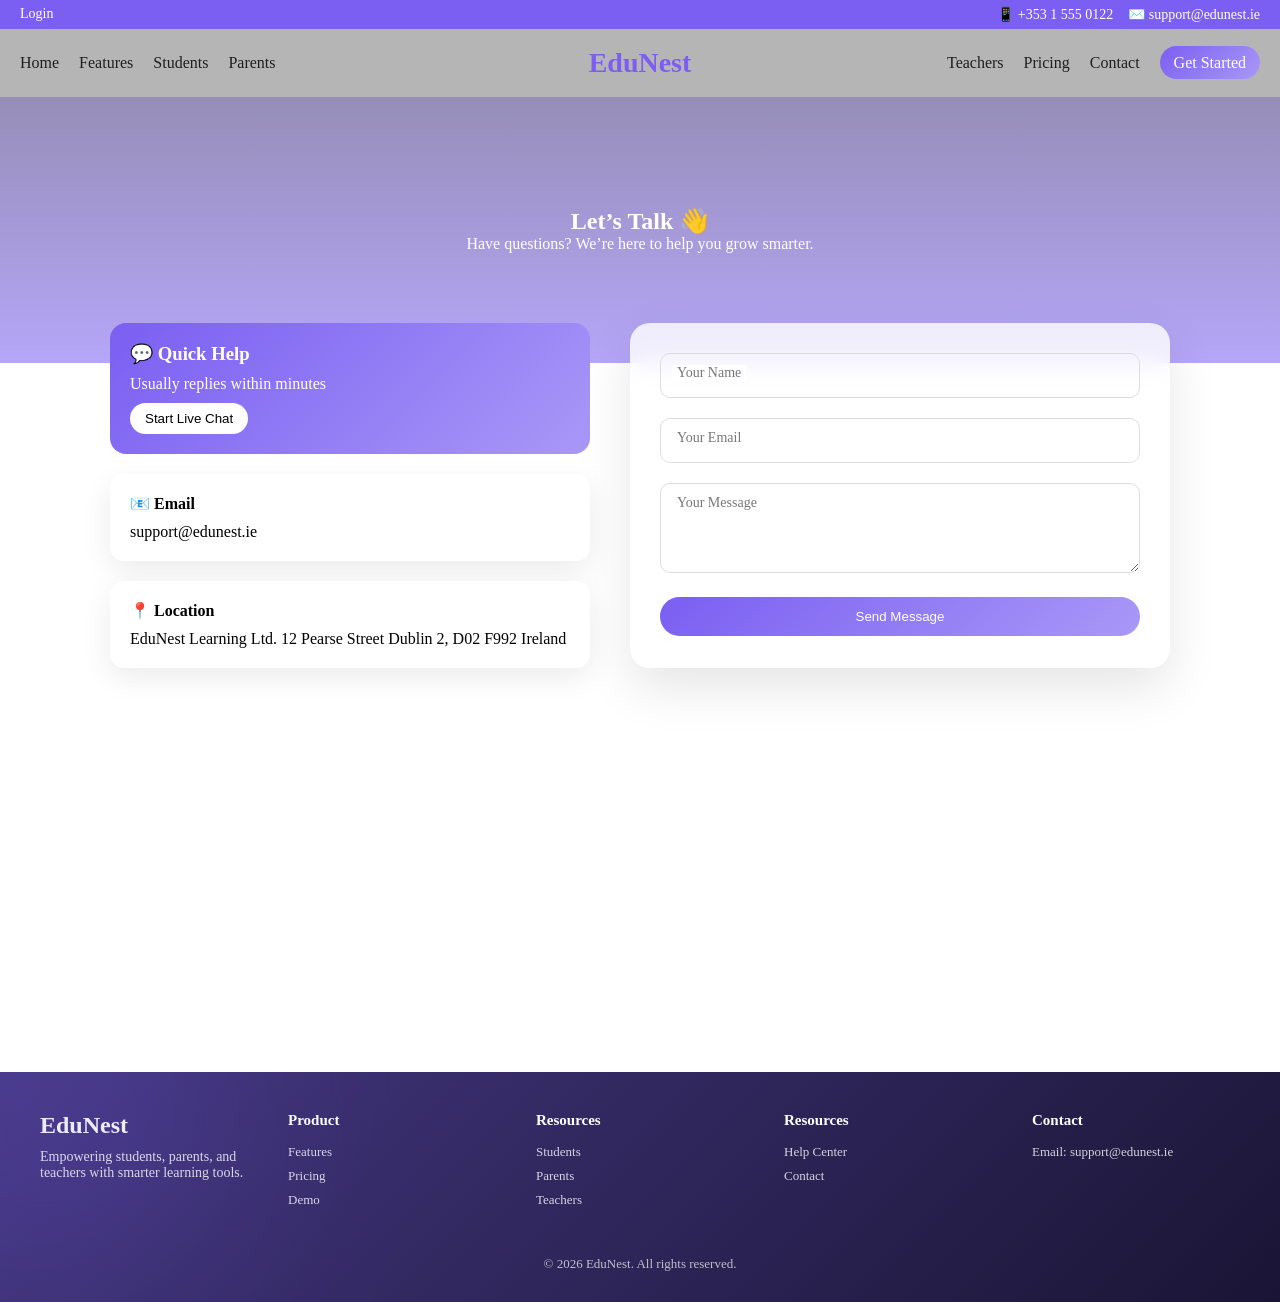
==== contact.html @ 709e3a7b "minor chnages" ====
<!DOCTYPE html>
<html lang="en">

<head>
    <meta charset="UTF-8">
    <meta name="viewport" content="width=device-width, initial-scale=1.0">
    <title>Contact Us - EduNest</title>
    <link rel="stylesheet" href="assets/css/style.css">
    <script src="https://cdnjs.cloudflare.com/ajax/libs/jquery/3.6.0/jquery.min.js"></script>
</head>

<body>
    <div class="top-bar">
        <div class="top-left">
            <span>📱 +353 1 555 0122</span>
            <span>✉️ support@edunest.ie</span>
        </div>
        <div class="top-right">
            <a href="login.html">Login</a>
        </div>
    </div>

    <!-- MAIN HEADER -->
    <header class="header">
        <nav class="nav">

            <!-- LEFT MENU -->
            <ul class="nav-left">
                <li><a href="/">Home</a></li>
                <li><a href="/#features">Features</a></li>
                <li><a href="/#students">Students</a></li>
                <li><a href="/#parents">Parents</a></li>
            </ul>

            <!-- LOGO CENTER -->
            <div class="logo"><a href="/">EduNest</a></div>

            <!-- RIGHT MENU -->
            <ul class="nav-right">
                <li><a href="/#teachers">Teachers</a></li>
                <li><a href="pricing.html">Pricing</a></li>
                <!-- <li><a href="#">About</a></li> -->
                <li><a href="contact.html">Contact</a></li>
                <li><a href="javascript:void(0)" class="btn-primary" onclick="openModal()">Get Started</a></li>
            </ul>

            <!-- MOBILE MENU ICON -->
            <div class="menu-toggle" id="menuToggle">☰</div>

        </nav>
    </header>
    <div class="mobile-menu" id="mobileMenu">
        <a href="/">Home</a>
        <a href="/#features">Features</a>
        <a href="/#students">Students</a>
        <a href="/#parents">Parents</a>
        <a href="/#teachers">Teachers</a>
        <a href="pricing.html">Pricing</a>
        <a href="contact.html">Contact</a>
        <a href="login.html">Login</a>
        <a href="#" class="btn-primary">Get Started</a>
    </div>
    <section class="contact-hero">
        <h1>Let’s Talk 👋</h1>
        <p>Have questions? We’re here to help you grow smarter.</p>
    </section>

    <section class="contact-main">

        <!-- LEFT SIDE -->
        <div class="contact-left">

            <!-- CHAT CARD -->
            <div class="chat-card">
                <h3>💬 Quick Help</h3>
                <p>Usually replies within minutes</p>
                <button class="live-btn">Start Live Chat</button>
                <div id="toastMsg" class="toast-msg">
                    ⚠️ Please login first, then you can start chat.
                </div>
            </div>


            <!-- INFO -->
            <div class="info-card">
                <h4>📧 Email</h4>
                <p>support@edunest.ie</p>
            </div>

            <div class="info-card">
                <h4>📍 Location</h4>
                <p>EduNest Learning Ltd.
                    12 Pearse Street
                    Dublin 2, D02 F992
                    Ireland</p>
            </div>

        </div>

        <!-- RIGHT SIDE -->
        <div class="contact-right">

            <form id="contactForm">

                <div class="input-group">
                    <input type="text" required>
                    <label>Your Name</label>
                </div>

                <div class="input-group">
                    <input type="email" required>
                    <label>Your Email</label>
                </div>

                <div class="input-group">
                    <textarea rows="4" required></textarea>
                    <label>Your Message</label>
                </div>

                <button type="submit" class="btn-submit">
                    Send Message
                </button>

                <p class="success-msg">✅ Message sent successfully!</p>

            </form>

        </div>

    </section>

    <!-- MAP -->
    <section class="map-section">
        <iframe
            src="https://www.google.com/maps/embed?pb=!1m18!1m12!1m3!1d3556602.428380062!2d-13.500493834853193!3d53.27316102731664!2m3!1f0!2f0!3f0!3m2!1i1024!2i768!4f13.1!3m3!1m2!1s0x48670e85c619870b%3A0x3523510470bb0f7!2sEducation%20State!5e1!3m2!1sen!2sin!4v1774634293550!5m2!1sen!2sin"
            width="600" height="450" style="border:0;" allowfullscreen="" loading="lazy"
            referrerpolicy="no-referrer-when-downgrade"></iframe>
    </section>
    <footer class="footer">

        <div class="footer-container">

            <!-- BRAND -->
            <div class="footer-col brand">
                <h3>EduNest</h3>
                <p>
                    Empowering students, parents, and teachers with smarter learning tools.
                </p>

            </div>

            <!-- EDU NEST -->

            <!-- PRODUCT -->
            <div class="footer-col">
                <h4>Product</h4>
                <ul>
                    <li><a href="/#features">Features</a></li>
                    <li><a href="pricing.html">Pricing</a></li>
                    <li><a href="contact.html">Demo</a></li>
                </ul>
            </div>

            <!-- RESOURCES -->
            <div class="footer-col">
                <h4>Resources</h4>
                <ul>
                    <li><a href="/#students">Students</a></li>
                    <li><a href="/#parents">Parents</a></li>
                    <li><a href="/#teachers">Teachers</a></li>
                    <!-- <li><a href="#">FAQs</a></li> -->
                </ul>
            </div>

            <!-- LEGAL -->
            <div class="footer-col">
                <h4>Resources</h4>
                <ul>
                    <li><a href="contact.html">Help Center</a></li>
                    <li><a href="contact.html">Contact</a></li>
                    <!-- <li><a href="#">FAQs</a></li> -->
                </ul>
            </div>

            <!-- CONTACT -->
            <div class="footer-col">
                <h4>Contact</h4>
                <ul>
                    <li>Email: support@edunest.ie</li>
                </ul>
            </div>

        </div>

        <!-- BOTTOM -->
        <div class="footer-bottom">
            © 2026 EduNest. All rights reserved.
        </div>

    </footer>
    <div class="modal" id="demoModal">

        <div class="modal-content" id="modalBox">

            <span class="close" onclick="closeModal()">&times;</span>

            <h2>Request a Demo</h2>

            <form id="demoForm">

                <input type="text" id="name" placeholder="Full Name" required>
                <input type="email" id="email" placeholder="Email Address" required>
                <input type="text" placeholder="Farm Size / Location">

                <p class="" id="formError"></p>

                <button type="submit">Submit Request</button>

            </form>

        </div>

    </div>

    <script src="assets/js/script.js"></script>
    <script>
        const form = document.getElementById("contactForm");
        const successMsg = document.querySelector(".success-msg");

        form.addEventListener("submit", function (e) {
            e.preventDefault();

            successMsg.style.display = "block";

            form.reset();

            setTimeout(() => {
                successMsg.style.display = "none";
            }, 3000);
        });
        
    </script>
</body>

</html>
---- assets/css/style.css ----
/* Reset */
:root {
    --primary: #7A5FF2;
    --secondary: #443781;
    --light: #A998F7;
}

/* RESET */
* {
    margin: 0;
    padding: 0;
    box-sizing: border-box;
}

/* =========================
   TOP BAR
========================= */
.top-bar {
    display: flex;
    justify-content: space-between;
    padding: 6px 20px;
    font-size: 14px;
    color: #ffffff;
    background: var(--primary);
    flex-direction: row-reverse;
}

.top-left {
    display: flex;
    gap: 15px;
}

.top-right a {
    color: #ffffff;
    text-decoration: none;
}

/* =========================
   HEADER
========================= */
.header {
    position: sticky;
    top: 0;
    padding: 10px 0;
    z-index: 1000;
    background: rgba(163, 163, 163, 0.8);
    backdrop-filter: blur(10px);
}

/* NAV */
.nav {
    display: flex;
    align-items: center;
    justify-content: space-between;
    padding: 15px 20px;
    position: relative;

}

/* MENUS */
.nav-left,
.nav-right {
    display: flex;
    gap: 20px;
    list-style: none;
}

.nav a {
    color: #1f1f1f;
    text-decoration: none;
    font-size: 16px;
    transition: 0.3s;
}

.nav a:hover {
    color: var(--primary);
}

/* LOGO CENTER */
nav .logo {
    position: absolute;
    left: 50%;
    transform: translateX(-50%);
}

nav .logo a {
    font-size: 28px;
    font-weight: bold;
    color: var(--primary);
    text-decoration: none;
}

/* BUTTON */
nav .btn-primary {
    padding: 8px 14px;
    border-radius: 20px;
    color: #ffffff;
    background: linear-gradient(135deg, var(--primary), var(--light));
}

/* MENU TOGGLE */
.menu-toggle {
    display: none;
    font-size: 24px;
    cursor: pointer;
    color: #fff;
}

/* =========================
   MOBILE MENU
========================= */
.mobile-menu {
    position: fixed;
    top: 0;
    right: -100%;
    width: 260px;
    height: 100%;
    background: #050b18;
    display: flex;
    flex-direction: column;
    padding: 30px 20px;
    gap: 15px;
    transition: 0.3s;
    z-index: 1111;
}

.mobile-menu a {
    color: #fff;
    text-decoration: none;
    font-size: 16px;
}

.mobile-menu.active {
    right: 0;
}

/* =========================
   TABLET (≤992px)
========================= */
@media (max-width: 992px) {

    .nav-left,
    .nav-right {
        display: none;
    }

    .menu-toggle {
        display: block;
    }

}

/* =========================
   MOBILE (≤576px)
========================= */
@media (max-width: 576px) {

    .top-bar {
        flex-direction: column;
        align-items: center;
        gap: 5px;
    }

    .top-left {
        flex-direction: column;
        align-items: center;
    }

}

/* hero banner */
.hero-slider {
    position: relative;
    height: 100vh;
    overflow: hidden;
}

/* SLIDE */
.hero-slide {
    position: absolute;
    width: 100%;
    height: 100%;
    opacity: 0;
    transition: 1s ease;
}

.hero-slide.active {
    opacity: 1;
}

/* BACKGROUND (GRADIENT + GLOW) */
.slide-1 .hero-bg {
    position: absolute;
    width: 100%;
    height: 100%;
    background: url(../images/banner2.jpg) no-repeat center center/cover;
    /* filter: blur(10px); */
    transform: scale(1.2);
}

.slide-1 .hero-bg::before {
    position: absolute;
    content: "";
    background:
        radial-gradient(circle at 20% 30%, var(--light), transparent 40%),
        radial-gradient(circle at 80% 70%, var(--primary), transparent 40%),
        linear-gradient(135deg, var(--secondary), #000);
    width: 100%;
    height: 100%;
    opacity: .6;
}

.slide-2 .hero-bg {
    position: absolute;
    width: 100%;
    height: 100%;
    background: url(../images/banner1.jpg) no-repeat center center/cover;
    /* filter: blur(10px); */
    transform: scale(1.2);
}

/* CONTENT CENTER */
.hero-content {
    position: relative;
    z-index: 2;
    text-align: center;
    color: #fff;
    top: 50%;
    transform: translateY(-50%);
    max-width: 700px;
    margin: auto;
    padding: 20px;
}

.hero-content h1 {
    font-size: 56px;
    font-weight: 700;
    margin-bottom: 20px;
}

.hero-content p {
    font-size: 18px;
    line-height: 1.6;
    opacity: 0.9;
    margin-bottom: 30px;
}

/* BUTTONS */
.hero-buttons a {
    margin: 0 10px;
}

.btn-primary {
    background: linear-gradient(135deg, var(--primary), var(--light));
    padding: 14px 26px;
    border-radius: 30px;
    color: #fff;
    text-decoration: none;
    font-weight: 500;
}

.btn-glass {
    border: 1px solid rgba(255, 255, 255, 0.4);
    padding: 14px 26px;
    border-radius: 30px;
    color: #fff;
    text-decoration: none;
    backdrop-filter: blur(10px);
}

/* FLOATING CARDS */
.floating-cards .card {
    position: absolute;
    background: rgba(255, 255, 255, 0.1);
    backdrop-filter: blur(12px);
    padding: 12px 18px;
    border-radius: 12px;
    color: #fff;
    font-size: 14px;
    animation: float 6s infinite ease-in-out;
}

/* CARD POSITIONS */
.floating-cards .card1 {
    top: 20% !important;
    left: 15% !important;
}

.floating-cards .card2 {
    bottom: 20% !important;
    right: 15% !important;
}

.floating-cards .card3 {
    top: 60%;
    left: 10%;
}

/* FLOAT ANIMATION */
@keyframes float {

    0%,
    100% {
        transform: translateY(0);
    }

    50% {
        transform: translateY(-20px);
    }
}

/* DOTS */
.hero-dots {
    position: absolute;
    bottom: 30px;
    width: 100%;
    text-align: center;
}

.dot {
    height: 10px;
    width: 10px;
    margin: 5px;
    background: #fff;
    display: inline-block;
    border-radius: 50%;
    opacity: 0.4;
}

.dot.active {
    opacity: 1;
    background: var(--primary);
}

/* RESPONSIVE */
@media (max-width: 768px) {
    .hero-content h1 {
        font-size: 34px;
    }

    .hero-content p {
        font-size: 14px;
    }

    .floating-cards {
        display: none;
    }
}

/* features */
.highlights {
    padding: 60px 20px;
    background: linear-gradient(135deg, var(--primary), #ffffff);
    text-align: center;
}

.highlights .section-title {
    font-size: 36px;
    margin-bottom: 60px;
    color: var(--secondary);
}

/* GRID */
.highlight-grid {
    display: grid;
    grid-template-columns: repeat(4, 1fr);
    gap: 25px;
}

/* CARD */
.highlight-card {
    position: relative;
    padding: 30px 20px;
    border-radius: 20px;
    background: rgba(255, 255, 255, 0.251);
    backdrop-filter: blur(12px);
    transition: 0.4s;
    overflow: hidden;
}

/* GLOW EFFECT */
.highlight-card::before {
    content: "";
    position: absolute;
    inset: 0;
    background: linear-gradient(135deg, var(--primary), var(--light));
    opacity: 0;
    transition: 0.4s;
    z-index: 0;
}

.highlight-card:hover::before {
    opacity: 0.1;
}

/* CONTENT */
.highlight-card * {
    position: relative;
    z-index: 2;
}

.icon {
    font-size: 32px;
    margin-bottom: 15px;
}

.highlight-card h3 {
    font-size: 20px;
    margin-bottom: 10px;
    color: var(--secondary);
}

.highlight-card p {
    font-size: 14px;
    color: #555;
}

/* HOVER EFFECT */
.highlight-card:hover {
    transform: translateY(-10px) scale(1.02);
    box-shadow: 0 15px 40px rgba(122, 95, 242, 0.2);
}

/* RESPONSIVE */
@media (max-width: 992px) {
    .highlight-grid {
        grid-template-columns: repeat(2, 1fr);
    }
}

@media (max-width: 576px) {
    .highlight-grid {
        grid-template-columns: 1fr;
    }
}

/* showcase */
/* SECTION */
.app-showcase {
    padding: 40px 20px;
    text-align: center;
    background: linear-gradient(135deg, #ffffff, #f7f5ff);
}

.app-showcase h2 {
    font-size: 38px;
    margin-bottom: 60px;
    color: var(--secondary);
}

/* CONTAINER */
.slider-container {
    position: relative;
    display: flex;
    align-items: center;
}

/* SLIDER */
.slider {
    display: flex;
    gap: 30px;
    overflow-x: auto;
    scroll-behavior: smooth;
    padding: 20px;
}

/* HIDE SCROLLBAR */
.slider::-webkit-scrollbar {
    display: none;
}

/* SLIDE */
.slide {
    min-width: 300px;
    position: relative;
    border-radius: 20px;
    overflow: hidden;
    transform: scale(0.85);
    opacity: 0.5;
    transition: 0.4s;
}

/* IMAGE */
.slide img {
    width: 200px;
    height: 400px;
    margin: 0 auto;
    object-fit: contain;
    display: block;
    border-radius: 20px;
}

/* OVERLAY */
.overlay {
    position: absolute;
    bottom: 10px;
    left: 10px;
    right: 10px;
    padding: 10px 15px;
    border-radius: 10px;
    background: rgba(0, 0, 0, 0.5);
    color: #fff;
    font-size: 14px;
    backdrop-filter: blur(10px);
}

/* ACTIVE CENTER */
.slide.active {
    transform: scale(1.1);
    opacity: 1;
}

/* NAV BUTTONS */
.nav-btn {
    position: absolute;
    background: #7A5FF2;
    color: #ffffff;
    border: none;
    font-size: 30px;
    padding: 10px 15px;
    cursor: pointer;
    border-radius: 50%;
    z-index: 5;
}

.prev {
    left: 0;
}

.next {
    right: 0;
}

/* RESPONSIVE */
@media (max-width: 768px) {
    .slide {
        min-width: 240px;
    }

    .nav-btn {
        display: none;
    }
}

/* students */


/* SECTION */
.students-section {
    padding: 60px 20px;
    background: linear-gradient(135deg, var(--primary), var(--light));
    position: relative;
    overflow: hidden;
}

/* CONTAINER */
.students-container {
    display: flex;
    align-items: center;
    justify-content: space-between;
    gap: 60px;
    max-width: 1200px;
    margin: auto;
}

/* LEFT CONTENT */
.students-content {
    flex: 1;
}

.students-content h2 {
    font-size: 40px;
    color: #ffffff;
    margin-bottom: 20px;
}

.students-section .subtitle {
    font-size: 16px;
    margin-bottom: 25px;
    color: #cfcfcf;
}

/* FEATURES */
.students-section .features {
    list-style: none;
    margin-bottom: 30px;
}

.students-section .features li {
    margin-bottom: 12px;
    font-size: 15px;
    color: #ffffff;
}

/* BUTTON */
.students-content .btn-primary {
    background: linear-gradient(135deg, #f7f5ff, #ffffff);
    padding: 12px 24px;
    border-radius: 30px;
    color: var(--primary) !important;
    text-decoration: none;
}

/* RIGHT CARDS */
.students-cards {
    flex: 1;
    position: relative;
    height: 350px;
}

/* CARD STYLE */
.game-card {
    position: absolute;
    background: rgba(255, 255, 255, 0.7);
    backdrop-filter: blur(12px);
    padding: 20px;
    border-radius: 16px;
    box-shadow: 0 10px 30px rgba(0, 0, 0, 0.1);
    text-align: center;
    width: 140px;
    transition: 0.3s;
}

/* CARD ICON */
.game-card span {
    font-size: 28px;
    display: block;
    margin-bottom: 8px;
}

/* FLOAT ANIMATION */
@keyframes float {

    0%,
    100% {
        transform: translateY(0);
    }

    50% {
        transform: translateY(-15px);
    }
}

/* POSITIONING */
.students-cards .card1 {
    top: 0;
    left: 40%;
    animation: float 5s infinite;
}

.students-cards .card2 {
    top: 120px;
    left: 10%;
    animation: float 6s infinite;
}

.students-cards .card3 {
    top: 120px;
    right: 10%;
    animation: float 4s infinite;
}

.students-cards .card4 {
    bottom: 0;
    left: 40%;
    animation: float 7s infinite;
}

/* HOVER */
.game-card:hover {
    transform: scale(1.1);
}

/* BACKGROUND GLOW */
.students-section::before {
    content: "";
    position: absolute;
    width: 300px;
    height: 300px;
    background: var(--primary);
    opacity: 0.15;
    filter: blur(120px);
    top: -100px;
    left: -100px;
}

.students-section::after {
    content: "";
    position: absolute;
    width: 300px;
    height: 300px;
    background: var(--light);
    opacity: 0.2;
    filter: blur(120px);
    bottom: -100px;
    right: -100px;
}

/* RESPONSIVE */
@media (max-width: 992px) {
    .students-container {
        flex-direction: column;
        text-align: center;
    }

    .students-cards {
        height: 300px;
    }

    .game-card {
        display: none;
    }
}

/* parents */
/* SECTION */
.parents-section {
    padding: 60px 20px;
    background: #ffffff;
}

/* CONTAINER */
.parents-container {
    max-width: 1200px;
    margin: auto;
    display: flex;
    align-items: center;
    gap: 60px;
}

/* DASHBOARD */
.parents-dashboard {
    flex: 1;
    display: grid;
    grid-template-columns: repeat(2, 1fr);
    gap: 20px;
}

/* CARD */
.dashboard-card {
    background: #fff;
    border-radius: 16px;
    padding: 20px;
    box-shadow: 0 10px 30px rgba(0, 0, 0, 0.08);
    transition: 0.3s;
}

.dashboard-card:hover {
    transform: translateY(-5px);
}

/* HEADINGS */
.dashboard-card h4 {
    font-size: 14px;
    margin-bottom: 10px;
    color: var(--secondary);
}

/* PROGRESS BAR */
.progress-bar {
    background: #eee;
    height: 8px;
    border-radius: 10px;
    overflow: hidden;
    margin-bottom: 8px;
}

.progress-bar span {
    display: block;
    height: 100%;
    background: linear-gradient(90deg, var(--primary), var(--light));
    border-radius: 10px;
}

/* TEXT */
.dashboard-card p {
    font-size: 13px;
    color: #555;
}

/* RIGHT CONTENT */
.parents-content {
    flex: 1;
}

.parents-content h2 {
    font-size: 40px;
    color: var(--secondary);
    margin-bottom: 20px;
}

.parents-content .subtitle {
    font-size: 16px;
    margin-bottom: 25px;
    color: #555;
}

/* FEATURES */
.parents-content .features {
    list-style: none;
    margin-bottom: 30px;
}

.parents-content .features li {
    margin-bottom: 12px;
    font-size: 15px;
}

/* BUTTON */
.btn-primary {
    background: linear-gradient(135deg, var(--primary), var(--light));
    padding: 12px 24px;
    border-radius: 30px;
    color: #fff;
    text-decoration: none;
}

/* RESPONSIVE */
@media (max-width: 992px) {
    .parents-container {
        flex-direction: column;
        text-align: center;
    }

    .parents-dashboard {
        grid-template-columns: 1fr;
    }
}

/* teacher */
/* SECTION */
.teachers-section {
    padding: 60px 20px;
    background: linear-gradient(135deg, var(--secondary), var(--light));
}

/* CONTAINER */
.teachers-container {
    max-width: 1200px;
    margin: auto;
    display: flex;
    align-items: center;
    gap: 60px;
}

/* LEFT CONTENT */
.teachers-content {
    flex: 1;
}

.teachers-content h2 {
    font-size: 40px;
    color: #ffffff;
    margin-bottom: 20px;
}

.teachers-content .subtitle {
    font-size: 16px;
    margin-bottom: 25px;
    color: #f7f5ff;
}

/* FEATURES */
.teachers-content .features {
    list-style: none;
    margin-bottom: 30px;
}

.teachers-content .features li {
    margin-bottom: 12px;
    font-size: 15px;
    color: #ffffff;
}

/* BUTTON */
.teachers-section .btn-primary {
    background: linear-gradient(135deg, #f7f5ff, #ffffff);
    padding: 12px 24px;
    border-radius: 30px;
    color: var(--primary) !important;
    text-decoration: none;
}

/* RIGHT UI */
.teachers-ui {
    flex: 1;
    display: flex;
    flex-direction: column;
    gap: 20px;
}

/* TASK CARD */
.task-card {
    background: #fff;
    border-radius: 14px;
    padding: 18px;
    box-shadow: 0 10px 25px rgba(0, 0, 0, 0.08);
    transition: 0.3s;
}

.task-card:hover {
    transform: translateY(-5px);
}

/* HEADER */
.task-header {
    display: flex;
    justify-content: space-between;
    font-size: 14px;
    margin-bottom: 8px;
}

/* STATUS BADGE */
.status {
    background: #eee;
    padding: 3px 10px;
    border-radius: 10px;
    font-size: 12px;
}

.status.done {
    background: #d1fae5;
    color: #065f46;
}

.status.active {
    background: #ede9fe;
    color: var(--primary);
}

/* TEXT */
.task-card p {
    font-size: 13px;
    color: #555;
}

/* RESPONSIVE */
@media (max-width: 992px) {
    .teachers-container {
        flex-direction: column;
        text-align: center;
    }
}

/* powerful features */

/* SECTION */
.features-deep {
    padding: 60px 20px;
    background: linear-gradient(135deg, #ffffff, #f7f5ff);
}

/* CONTAINER */
.fd-container {
    max-width: 1200px;
    margin: auto;
    display: flex;
    gap: 60px;
    align-items: center;
}

/* LEFT */
.fd-left {
    flex: 1;
}

.fd-left h2 {
    font-size: 38px;
    margin-bottom: 30px;
    color: var(--secondary);
}

/* TABS */
.fd-tabs {
    display: flex;
    flex-direction: column;
    gap: 15px;
}

.fd-tab {
    padding: 14px 18px;
    border-radius: 12px;
    background: #f3f2ff;
    cursor: pointer;
    transition: 0.3s;
    font-size: 15px;
}

.fd-tab:hover {
    background: #e8e6ff;
}

.fd-tab.active {
    background: linear-gradient(135deg, var(--primary), var(--light));
    color: #fff;
}

/* RIGHT */
.fd-right {
    flex: 1;
    position: relative;
}

/* CONTENT */
.fd-content {
    display: none;
    background: rgba(255, 255, 255, 0.7);
    backdrop-filter: blur(14px);
    border-radius: 20px;
    padding: 30px;
    box-shadow: 0 20px 50px rgba(0, 0, 0, 0.1);
}

.fd-content.active {
    display: block;
}

/* MOCKUP */
.mockup {
    margin-top: 20px;
    height: 180px;
    border-radius: 12px;
    background: linear-gradient(135deg, var(--light), var(--primary));
    display: flex;
    align-items: center;
    justify-content: center;
    color: #fff;
}

/* RESPONSIVE */
@media (max-width: 992px) {
    .fd-container {
        flex-direction: column;
    }
}


/* SECTION */
.testimonials {
    padding: 60px 20px;
    text-align: center;
    background: linear-gradient(135deg, var(--primary), var(--light));
}

.testimonials h2 {
    font-size: 36px;
    margin-bottom: 60px;
    color: var(--secondary);
}

/* SLIDER */
.testi-slider {
    overflow: hidden;
}

.testi-track {
    display: flex;
    gap: 30px;
    transition: 0.5s;
}

/* CARD */
.testi-card {
    min-width: 320px;
    padding: 30px;
    border-radius: 20px;
    background: rgba(255, 255, 255, 0.7);
    backdrop-filter: blur(14px);
    box-shadow: 0 15px 40px rgba(0, 0, 0, 0.1);
    text-align: left;
    transform: scale(0.85);
    opacity: 0.5;
    transition: 0.4s;
}

/* ACTIVE CENTER */
.testi-card.active {
    transform: scale(1);
    opacity: 1;
}

/* TEXT */
.testi-card p {
    font-size: 16px;
    margin-bottom: 20px;
}

/* USER */
.user {
    display: flex;
    align-items: center;
    gap: 10px;
}

.user img {
    width: 50px;
    height: 50px;
    border-radius: 50%;
}

.user h4 {
    font-size: 14px;
    margin: 0;
}

.user span {
    font-size: 12px;
    color: #777;
}

/* RESPONSIVE */
@media (max-width: 768px) {
    .testi-card {
        min-width: 260px;
    }
}

/* footer */
/* FOOTER */
.footer {
    background: linear-gradient(135deg, var(--secondary), #1a1535);
    color: #fff;
    padding: 40px 20px 30px;
    position: relative;
    overflow: hidden;
}

/* GLOW EFFECT */
.footer::before {
    content: "";
    position: absolute;
    width: 300px;
    height: 300px;
    background: var(--primary);
    filter: blur(120px);
    opacity: 0.2;
    top: -100px;
    left: -100px;
}

/* CONTAINER */
.footer-container {
    max-width: 1200px;
    margin: auto;
    display: grid;
    grid-template-columns: repeat(5, 1fr);
    gap: 40px;
}

/* BRAND */
.brand h3 {
    font-size: 24px;
    margin-bottom: 10px;
}

.brand p {
    font-size: 14px;
    opacity: 0.8;
    margin-bottom: 15px;
}

/* SOCIAL */
.socials a {
    margin-right: 10px;
    font-size: 18px;
    text-decoration: none;
}

/* COLUMN */
.footer-col h4 {
    margin-bottom: 15px;
    font-size: 15px;
}

.footer-col ul {
    list-style: none;
}

.footer-col ul li {
    margin-bottom: 8px;
    font-size: 13px;
    opacity: 0.8;
}

.footer-col ul li a {
    color: #fff;
    text-decoration: none;
}

.footer-col ul li a:hover {
    color: var(--light);
}

/* NEWSLETTER */
.newsletter {
    margin-top: 10px;
    display: flex;
}

.newsletter input {
    padding: 8px;
    border: none;
    outline: none;
    border-radius: 6px 0 0 6px;
    width: 100%;
}

.newsletter button {
    background: var(--primary);
    border: none;
    color: #fff;
    padding: 8px 12px;
    border-radius: 0 6px 6px 0;
    cursor: pointer;
}

/* BOTTOM */
.footer-bottom {
    text-align: center;
    margin-top: 40px;
    font-size: 13px;
    opacity: 0.7;
}

/* RESPONSIVE */
@media (max-width: 992px) {
    .footer-container {
        grid-template-columns: repeat(3, 1fr);
    }
}

@media (max-width: 576px) {
    .footer-container {
        grid-template-columns: 1fr;
        text-align: center;
    }

    .newsletter {
        flex-direction: column;
    }

    .newsletter input,
    .newsletter button {
        border-radius: 6px;
        margin-bottom: 5px;
    }
}


/* contact-us page */
/* SECTION */
/* HERO */
.contact-hero {
    padding: 110px 20px;
    text-align: center;
    background:
        linear-gradient(rgba(69, 55, 129, 0.566), rgba(122, 95, 242, 0.557)),
        url('https://images.unsplash.com/photo-1521737604893-d14cc237f11d');
    background-size: cover;
    background-position: center;
    color: #fff;
}

/* MAIN */
.contact-main {
    display: flex;
    max-width: 1100px;
    margin: -60px auto 80px;
    gap: 40px;
    padding: 20px;
}

/* LEFT */
.contact-left {
    flex: 1;
    display: flex;
    flex-direction: column;
    gap: 20px;
}

/* CHAT CARD */
.chat-card {
    background: linear-gradient(135deg, #7A5FF2, #A998F7);
    padding: 20px;
    border-radius: 16px;
    color: #fff;
}

.chat-card h3 {
    margin-bottom: 10px;
}

.chat-card button {
    margin-top: 10px;
    background: #fff;
    border: none;
    padding: 8px 15px;
    border-radius: 20px;
    cursor: pointer;
}

/* INFO CARD */
.info-card {
    background: #fff;
    padding: 20px;
    border-radius: 14px;
    box-shadow: 0 10px 30px rgba(0, 0, 0, 0.08);
}

.info-card h4 {
    margin-bottom: 10px;
}

/* RIGHT FORM */
.contact-right {
    flex: 1;
    background: rgba(255, 255, 255, 0.8);
    backdrop-filter: blur(14px);
    padding: 30px;
    border-radius: 20px;
    box-shadow: 0 20px 50px rgba(0, 0, 0, 0.1);
}

/* INPUT GROUP */
.input-group {
    position: relative;
    margin-bottom: 20px;
}

.input-group input,
.input-group textarea {
    width: 100%;
    padding: 14px;
    border: 1px solid #ddd;
    border-radius: 10px;
    outline: none;
    background: transparent;
}

/* FLOAT LABEL */
.input-group label {
    position: absolute;
    left: 12px;
    top: 12px;
    font-size: 14px;
    color: #777;
    transition: 0.3s;
    background: #fff;
    padding: 0 5px;
}

/* ACTIVE LABEL */
.input-group input:focus+label,
.input-group textarea:focus+label,
.input-group input:valid+label,
.input-group textarea:valid+label {
    top: -8px;
    font-size: 12px;
    color: #7A5FF2;
}

/* BUTTON */
.btn-submit {
    width: 100%;
    padding: 12px;
    border: none;
    background: linear-gradient(135deg, #7A5FF2, #A998F7);
    color: #fff;
    border-radius: 25px;
    cursor: pointer;
}

/* SUCCESS */
.success-msg {
    display: none;
    margin-top: 10px;
    color: green;
}

/* MAP */
.map-section iframe {
    width: 100%;
    height: 300px;
    border: none;
}

/* RESPONSIVE */
@media (max-width: 992px) {
    .contact-main {
        flex-direction: column;
        margin-top: -40px;
    }
}


/* pricing page */
.pricing {
    padding: 50px 20px;
    text-align: center;
    position: relative;
    overflow: hidden;
    background:
        radial-gradient(at 20% 30%, rgba(122, 95, 242, 0.25), transparent 50%),
        radial-gradient(at 80% 70%, rgba(68, 55, 129, 0.25), transparent 50%),
        #050b18;
}

/* TITLE */
.pricing .section-title {
    font-size: 36px;
    margin-bottom: 10px;
    color: #fff;
}

.section-subtext {
    color: #c4b5fd;
    margin-bottom: 50px;
}

/* GRID */
.pricing-grid {
    display: grid;
    grid-template-columns: repeat(3, 1fr);
    gap: 30px;
    max-width: 1100px;
    margin: auto;
}

/* CARD */
.pricing-card {
    background: rgba(122, 95, 242, 0.05);
    border: 1px solid rgba(122, 95, 242, 0.2);
    padding: 32px;
    border-radius: 20px;
    backdrop-filter: blur(20px);
    transition: 0.4s;
    position: relative;
    box-shadow: 0 10px 40px rgba(0, 0, 0, 0.5);

}

.pricing-card h3 {
    color: #ffffff;
}

.pricing-card ul {
    margin-bottom: 30px;
}

.pricing-card ul li {
    list-style: none;
    text-align: left;
}

/* Hover Glow */
.pricing-card:hover {
    transform: translateY(-12px) scale(1.02);
    border-color: #7A5FF2;
    box-shadow: 0 20px 60px rgba(122, 95, 242, 0.25);
}

/* POPULAR */
.popular {
    transform: scale(1.06);
    border: 1px solid #7A5FF2;
    box-shadow: 0 20px 70px rgba(122, 95, 242, 0.4);
}

/* Glow ring */
.popular::before {
    content: "";
    position: absolute;
    inset: -2px;
    border-radius: 20px;
    z-index: -1;
    filter: blur(12px);
}

/* BADGE */
.badge {
    position: absolute;
    top: -12px;
    left: 50%;
    transform: translateX(-50%);

    background: linear-gradient(135deg, #7A5FF2, #A998F7);
    color: #fff;

    padding: 6px 14px;
    border-radius: 999px;
    font-size: 12px;
}

/* PRICE */
.price {
    font-size: 36px;
    margin: 20px 0;
    font-weight: 600;

    background: linear-gradient(135deg, #7A5FF2, #A998F7);
    -webkit-background-clip: text;
    -webkit-text-fill-color: transparent;
}

.price span {
    font-size: 14px;
    color: #a5b4fc;
}

/* LIST */
.pricing-card ul li {
    margin-bottom: 12px;
    font-size: 14px;
    color: #e0e7ff;
}

/* BUTTON PRIMARY */
.pricing .btn-primary {
    display: inline-block;
    padding: 12px 24px;
    border-radius: 999px;

    background: linear-gradient(135deg, #7A5FF2, #A998F7);
    color: #fff;
    text-decoration: none;

    transition: 0.3s;
    box-shadow: 0 8px 25px rgba(122, 95, 242, 0.35);
}

.pricing .btn-primary:hover {
    transform: translateY(-2px);
}

/* BUTTON OUTLINE */
.pricing .btn-outline {
    display: inline-block;
    padding: 12px 24px;
    border-radius: 999px;

    border: 1px solid rgba(122, 95, 242, 0.4);
    color: #A998F7;
    text-decoration: none;

    background: rgba(122, 95, 242, 0.05);
}

/* MOBILE */
@media (max-width: 900px) {
    .pricing-grid {
        grid-template-columns: 1fr;
    }

    .popular {
        transform: none;
    }
}

/* popup css */
/* BUTTON */
.demo-btn {
    padding: 12px 24px;
    background: linear-gradient(135deg, #00B4FF, #0068D1);
    color: #fff;
    border: none;
    border-radius: 10px;
    cursor: pointer;
    font-weight: 600;
    box-shadow: 0 8px 25px rgba(0, 180, 255, 0.35);
    transition: 0.3s;
}

.demo-btn:hover {
    transform: translateY(-2px);
    box-shadow: 0 12px 35px rgba(0, 180, 255, 0.6);
}

/* BACKDROP */
.modal {
    display: none;
    position: fixed;
    inset: 0;

    background: rgba(5, 11, 24, 0.7);
    backdrop-filter: blur(12px);

    justify-content: center;
    align-items: center;
    z-index: 1000;
}

/* MODAL BOX */
.modal-content {
    background: rgba(10, 20, 40, 0.85);
    backdrop-filter: blur(20px);

    padding: 30px;
    border-radius: 18px;
    width: 420px;
    max-width: 90%;

    color: #fff;
    text-align: center;
    position: relative;

    border: 1px solid rgba(0, 180, 255, 0.2);
    box-shadow: 0 20px 60px rgba(0, 0, 0, 0.6);

    animation: fadeIn 0.4s ease;
}

/* CLOSE */
.close {
    position: absolute;
    top: 12px;
    right: 16px;
    font-size: 20px;
    cursor: pointer;
    color: #94a3b8;
    transition: 0.3s;
}

.close:hover {
    color: #00B4FF;
}

/* FORM */
.modal-content form {
    display: flex;
    flex-direction: column;
    gap: 14px;
    margin-top: 20px;
}

/* INPUT */
.modal-content input {
    padding: 12px;
    border-radius: 8px;
    border: 1px solid rgba(0, 180, 255, 0.2);
    background: rgba(255, 255, 255, 0.05);
    color: #fff;
    outline: none;
    transition: 0.3s;
}

.modal-content input::placeholder {
    color: #94a3b8;
}

.modal-content input:focus {
    border-color: #7A5FF2;
    box-shadow: 0 0 0 2px rgba(0, 180, 255, 0.2);
}

/* SUBMIT BUTTON */
.modal-content button {
    padding: 12px;
    border-radius: 8px;
    border: none;

    background: linear-gradient(135deg, var(--primary), var(--light));
    color: #fff;
    font-weight: 600;

    cursor: pointer;
    transition: 0.3s;
}

.modal-content button:hover {
    transform: translateY(-2px);
}

/* ERROR */
.error {
    color: #ff6b6b;
    font-size: 13px !important;
    min-height: 18px;
}

/* SUCCESS */
.success {
    color: var(--primary);
    font-weight: 500;
}

/* ANIMATION */
@keyframes fadeIn {
    from {
        opacity: 0;
        transform: scale(0.9) translateY(10px);
    }

    to {
        opacity: 1;
        transform: scale(1) translateY(0);
    }
}

/* SHAKE */
.shake {
    animation: shake 0.3s;
}

@keyframes shake {
    0% {
        transform: translateX(0);
    }

    25% {
        transform: translateX(-6px);
    }

    50% {
        transform: translateX(6px);
    }

    75% {
        transform: translateX(-6px);
    }

    100% {
        transform: translateX(0);
    }
}

.toast-msg {
    position: fixed;
    top: 20px;
    right: 20px;
    background: linear-gradient(135deg, #7A5FF2, #A998F7);
    color: #fff;
    padding: 12px 18px;
    border-radius: 10px;
    font-size: 14px;

    opacity: 0;
    transform: translateY(20px);
    transition: 0.3s;
    z-index: 9999;
}

.toast-msg.show {
    opacity: 1;
    transform: translateY(0);
}
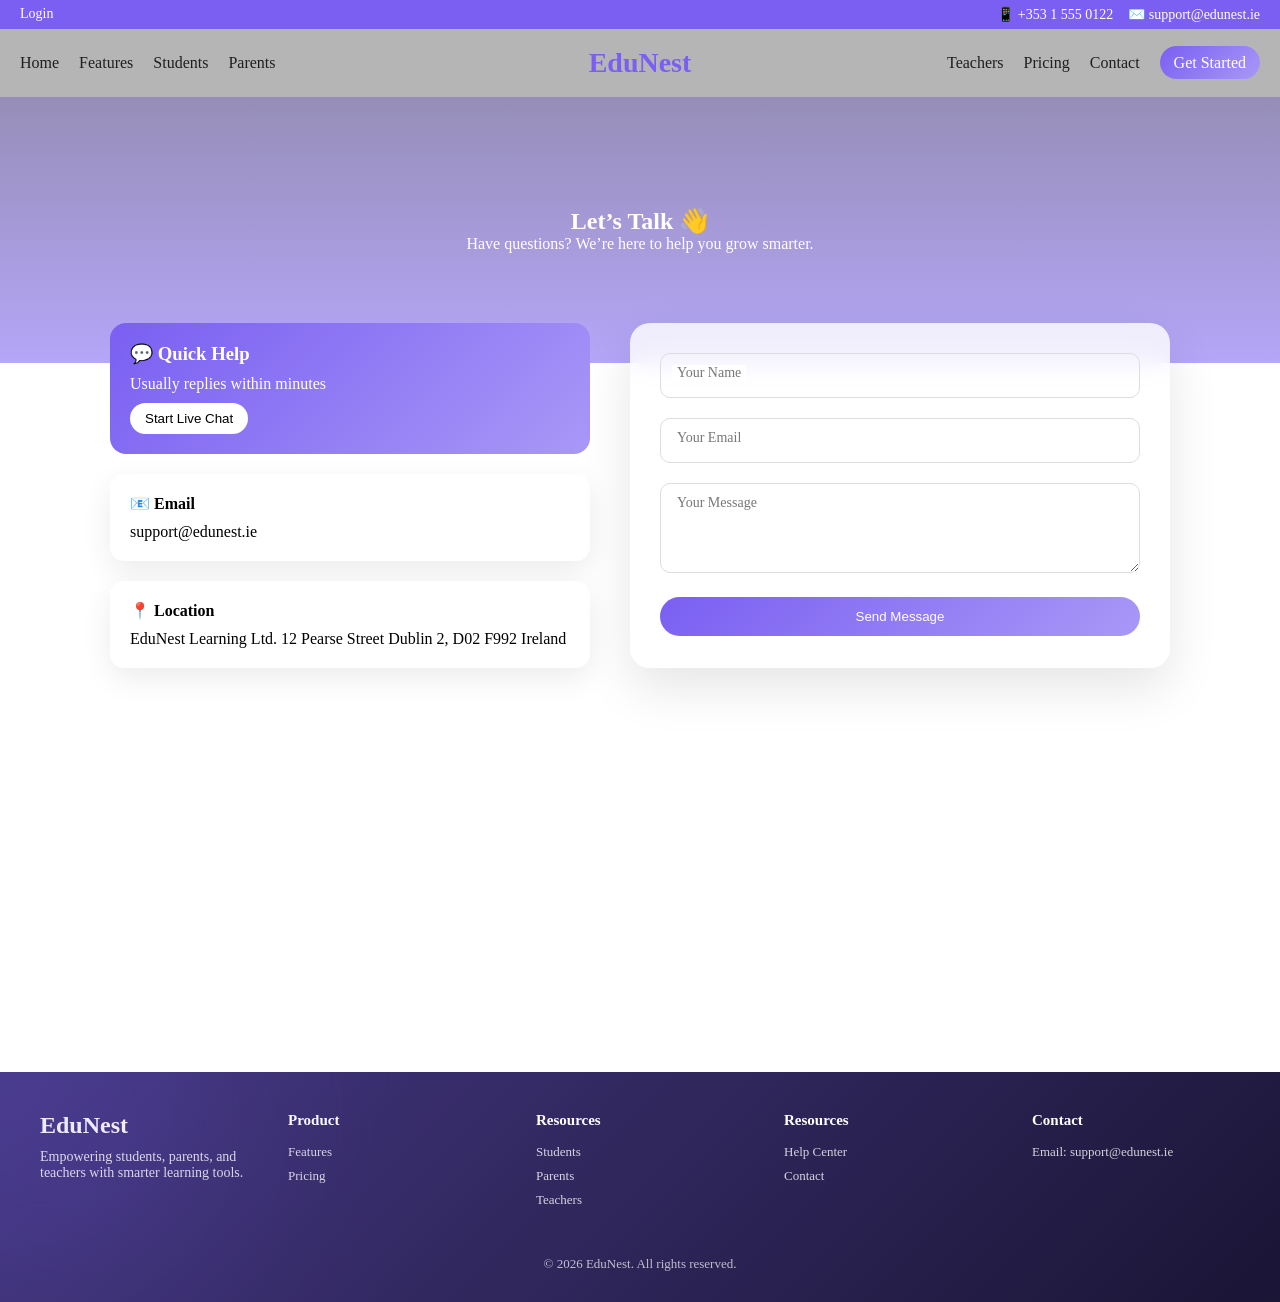
==== commit 6eb5a719: "text change" ====
--- a/contact.html
+++ b/contact.html
@@ -157,7 +157,7 @@
                 <ul>
                     <li><a href="/#features">Features</a></li>
                     <li><a href="pricing.html">Pricing</a></li>
-                    <li><a href="contact.html">Demo</a></li>
+                    <!-- <li><a href="contact.html">Demo</a></li> -->
                 </ul>
             </div>
 
@@ -210,11 +210,12 @@
 
                 <input type="text" id="name" placeholder="Full Name" required>
                 <input type="email" id="email" placeholder="Email Address" required>
-                <input type="text" placeholder="Farm Size / Location">
+                <input type="tel" maxlength="10" pattern="[0-9]{10}" placeholder="Phone Number" required maxlength="10">
+                <input type="message" id="message" placeholder="messager" required>
 
                 <p class="" id="formError"></p>
 
-                <button type="submit">Submit Request</button>
+                <a href="javascript:void(0)" type="submit">Submit Request</a>
 
             </form>
 
